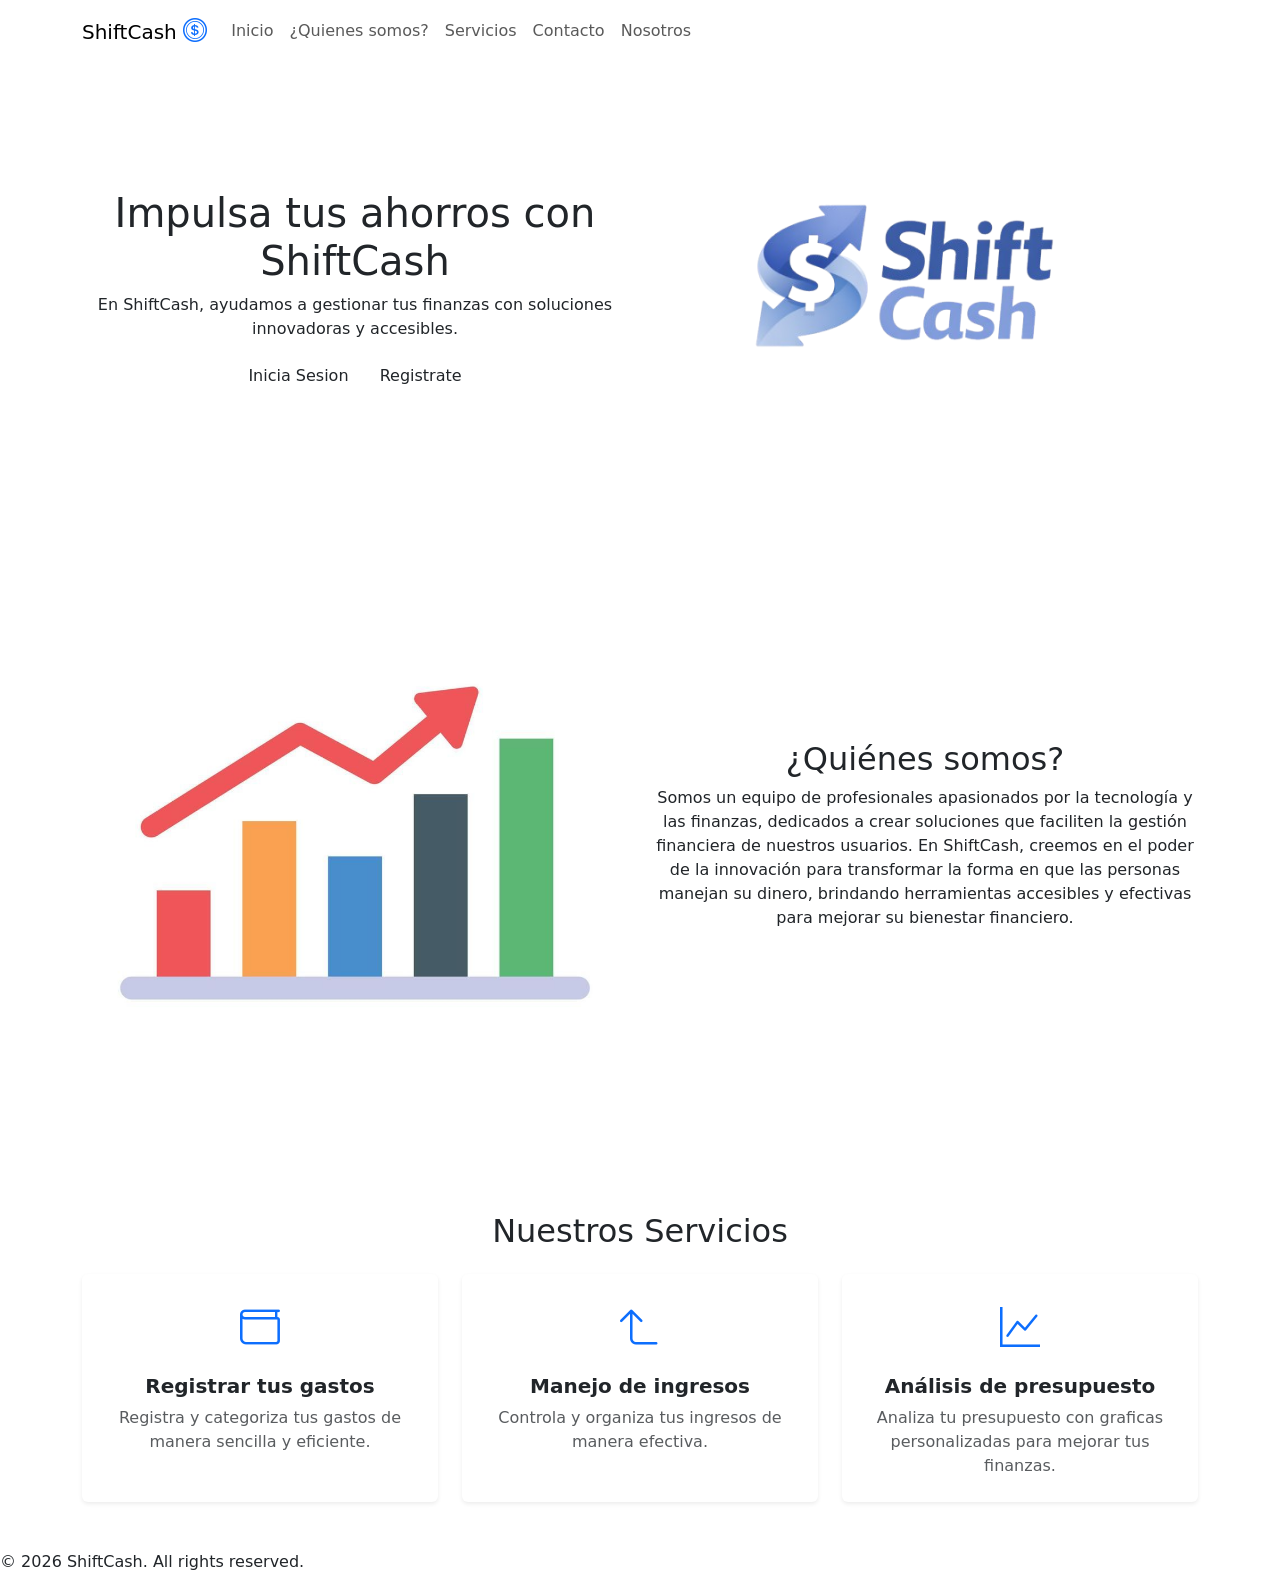
==== Index.html @ 9d37b16a "Pagina inicial, registro e inicio sesion" ====
<!DOCTYPE html>
<html lang="en">
<head>
    <head>
    <meta charset="UTF-8">
    <meta name="viewport" content="width=device-width, initial-scale=1.0">
    <title>ShiftCash</title>

    <!-- Bootstrap CSS (primero) -->
    <link href="https://cdn.jsdelivr.net/npm/bootstrap@5.3.3/dist/css/bootstrap.min.css" rel="stylesheet">
    <!-- Google Fonts -->
    <link href="https://fonts.googleapis.com/css2?family=Syne:wght@700;800&family=DM+Sans:wght@300;400;500&display=swap" rel="stylesheet">
    <!-- Bootstrap Icons -->
    <link href="https://cdn.jsdelivr.net/npm/bootstrap-icons@1.11.0/font/bootstrap-icons.css" rel="stylesheet">

    <!-- Tus estilos DESPUÉS de Bootstrap -->
    <link href="css/index.css" rel="stylesheet">
</head>

</head>
<body>


     <!--- Navbar -->
  <nav class="navbar navbar-expand-lg">
    <div class="container">
      <a class="navbar-brand" href="#">Shift<span id="cash">Cash </span> <i class="bi bi-coin fs-4 text-primary" ></i></a> 
       <button class="navbar-toggler" type="button" data-bs-toggle="collapse" data-bs-target="#navbarNav" aria-controls="navbarNav" aria-expanded="false" aria-label="Toggle navigation">
        <span class="navbar-toggler-icon"></span>
      </button>
      <div class="collapse navbar-collapse" id="navbarNav">
        <ul class="navbar-nav"> 
          <li class="nav-item">
            <a class="nav-link" href="#hero">Inicio</a>
          </li>
          <li class="nav-item">
            <a class="nav-link" href="#somos">¿Quienes somos?</a>
          </li>
          <li class="nav-item">
            <a class="nav-link" href="#servicios">Servicios</a>
          </li>
          <li class="nav-item">
            <a class="nav-link" href="#contacto">Contacto</a>
          </li>
          <li class="nav-item">
            <a class="nav-link" href="#footer">Nosotros</a>
          </li>
        </ul>
      </div>
    </div>
  </nav>




    <main>
        
    <!-- hero section -->
     <section class="hero-section" id="hero"> 
      
      <div class="container py-5">
        <div class="row align-items-center text-center">
          <div class="col-md-6 py-5">
            <h1>Impulsa tus ahorros con ShiftCash</h1>
            <p>En ShiftCash, ayudamos a gestionar tus finanzas con soluciones innovadoras y accesibles.</p>
            <a target="_blank" href="inicio-sesion.html" class="btn" id="btn-iniciar-sesion">Inicia Sesion</a>
             <a target="_blank" href="registrarse.html" class="btn" id="btn-registrarse">Registrate</a>
          </div>
          <div class="col-md-6">
            <img id="logo" src="images/Logo-sinFondo.png" alt="Shift Cash" class="img-fluid">
          </div>
        </div>
      </div>
    </section>


     <!-- quienes somos -->
     <section id="somos" class="somos-section py-5">
      <div class="container">
        <div class="row align-items-center text-center">
          <div class="col-md-6">
            <!-- grafica de barras aqui-->
             <img id="grafica" src="images/Grafica.jpg" alt="Grafica de barras" class="img-fluid">
          </div>
          <div class="col-md-6 py-5">
            <h2>¿Quiénes somos?</h2>
            <p>Somos un equipo de profesionales apasionados por la tecnología y las finanzas, dedicados a crear soluciones que faciliten la gestión financiera de nuestros usuarios. En ShiftCash, creemos en el poder de la innovación para transformar la forma en que las personas manejan su dinero, brindando herramientas accesibles y efectivas para mejorar su bienestar financiero.</p>
          </div>
        </div>
      </div>
    </section>



    <!-- Sección de servicios -->
     <section class="services-section py-5" id="servicios">
      <div class="container">
        <h2 class="text-center mb-4">Nuestros Servicios</h2>
        <div class="row row-cols-1 row-cols-md-3 g-4">
          
 
          <!-- Servicio 1 card -->
           <div class="col">
          <div class="card h-100 border-0 shadow-sm card-hover">
            <div class="card-body text-center p-4">
              <div class="icon-box mb-3">
                <i class="bi bi-wallet fs-1 text-primary"></i>
              </div>
              <h5 class="card-title fw-bold">Registrar tus gastos</h5>
              <p class="card-text text-muted">
                Registra y categoriza tus gastos de manera sencilla y eficiente.
              </p>
            </div>
          </div>
        </div>


        <!-- Servicio 2 card -->
         <div class="col">
          <div class="card h-100 border-0 shadow-sm card-hover">
            <div class="card-body text-center p-4">
              <div class="icon-box mb-3">
                <i class="bi bi-arrow-90deg-up fs-1 text-primary"></i>
              </div>
              <h5 class="card-title fw-bold">Manejo de ingresos</h5>
              <p class="card-text text-muted">
                Controla y organiza tus ingresos de manera efectiva.
              </p>
            </div>
          </div>
        </div>

        <!-- Servicio 3 card -->
         <div class="col">
          <div class="card h-100 border-0 shadow-sm card-hover">
            <div class="card-body text-center p-4">
              <div class="icon-box mb-3">
                <i class="bi bi-graph-up fs-1 text-primary"></i>
              </div>
              <h5 class="card-title fw-bold">Análisis de presupuesto</h5>
              <p class="card-text text-muted">
                Analiza tu presupuesto con graficas personalizadas para mejorar tus finanzas.
              </p>
            </div>
          </div>
        </div>
          </div>

      </div>
     </section>




    </main>

    <footer>
        <p>&copy; 2026 ShiftCash. All rights reserved.</p>
    </footer>








 <script src="https://cdn.jsdelivr.net/npm/bootstrap@5.3.3/dist/js/bootstrap.bundle.min.js"></script>    
</body>

</html>
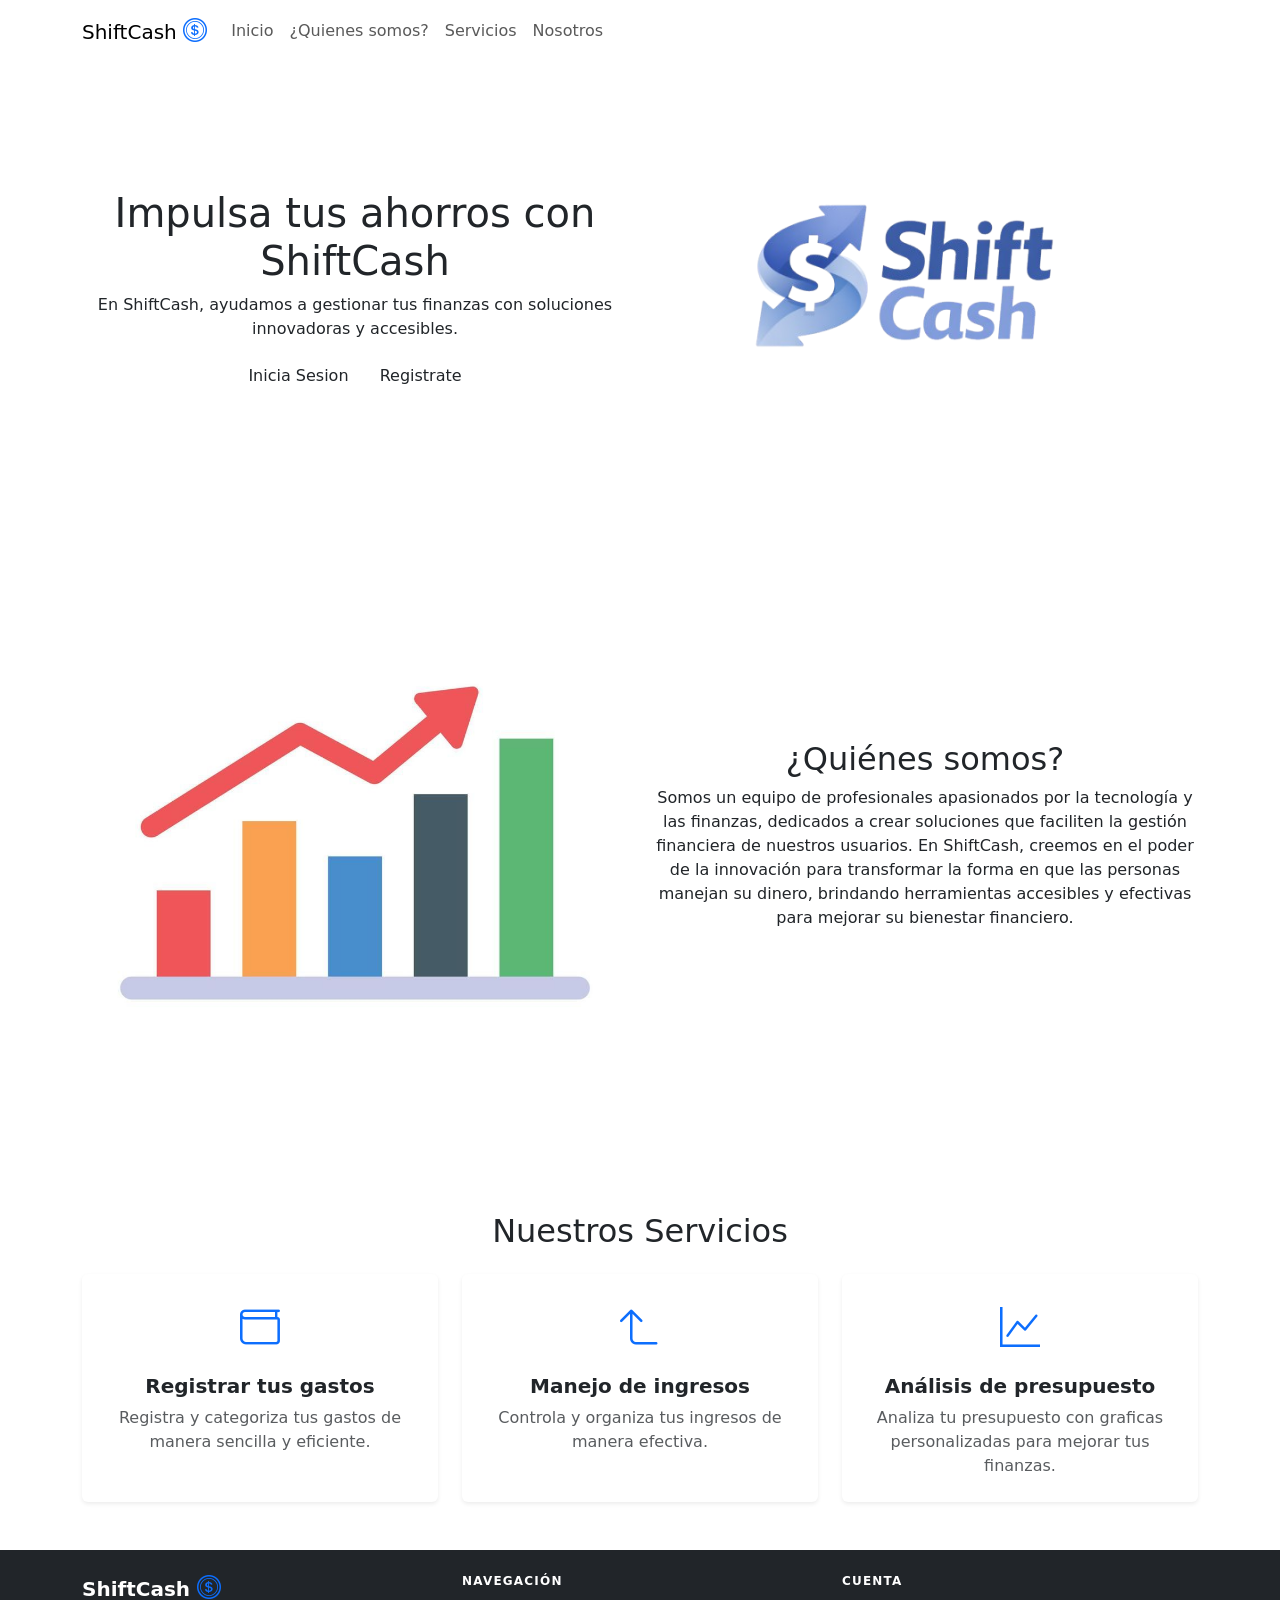
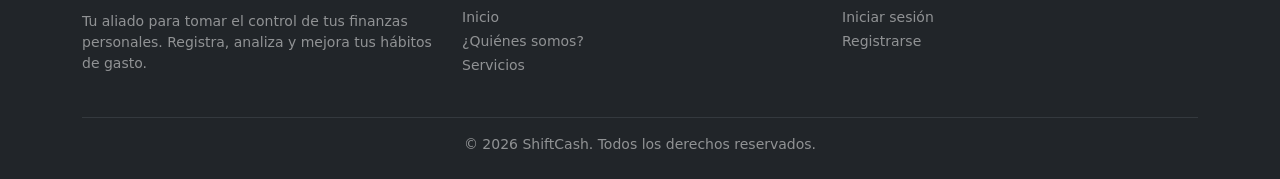
==== commit 40d24ce6: "Organizacion y registro" ====
--- a/Index.html
+++ b/Index.html
@@ -14,7 +14,7 @@
     <link href="https://cdn.jsdelivr.net/npm/bootstrap-icons@1.11.0/font/bootstrap-icons.css" rel="stylesheet">
 
     <!-- Tus estilos DESPUÉS de Bootstrap -->
-    <link href="css/index.css" rel="stylesheet">
+    <link href="css/global.css" rel="stylesheet">
 </head>
 
 </head>
@@ -38,9 +38,6 @@
           </li>
           <li class="nav-item">
             <a class="nav-link" href="#servicios">Servicios</a>
-          </li>
-          <li class="nav-item">
-            <a class="nav-link" href="#contacto">Contacto</a>
           </li>
           <li class="nav-item">
             <a class="nav-link" href="#footer">Nosotros</a>
@@ -63,8 +60,8 @@
           <div class="col-md-6 py-5">
             <h1>Impulsa tus ahorros con ShiftCash</h1>
             <p>En ShiftCash, ayudamos a gestionar tus finanzas con soluciones innovadoras y accesibles.</p>
-            <a target="_blank" href="inicio-sesion.html" class="btn" id="btn-iniciar-sesion">Inicia Sesion</a>
-             <a target="_blank" href="registrarse.html" class="btn" id="btn-registrarse">Registrate</a>
+            <a target="_blank" href="login.html" class="btn" id="btn-iniciar-sesion">Inicia Sesion</a>
+             <a target="_blank" href="registro.html" class="btn" id="btn-registrarse">Registrate</a>
           </div>
           <div class="col-md-6">
             <img id="logo" src="images/Logo-sinFondo.png" alt="Shift Cash" class="img-fluid">
@@ -154,9 +151,44 @@
 
     </main>
 
-    <footer>
-        <p>&copy; 2026 ShiftCash. All rights reserved.</p>
-    </footer>
+     <footer class="bg-dark text-white py-4" id="footer">
+  <div class="container">
+
+    <div class="row g-4 mb-4">
+
+      <div class="col-md-4">
+        <h5 class="fw-bold">Shift<span id="cash">Cash</span> <i class="bi bi-coin fs-4 text-primary"></i></h5>
+        <p class="text-white-50 small mt-2">
+          Tu aliado para tomar el control de tus finanzas personales. Registra, analiza y mejora tus hábitos de gasto.
+        </p>
+      </div>
+
+      <div class="col-md-4">
+        <h6 class="fw-bold text-uppercase mb-3" style="font-size: 0.75rem; letter-spacing: 0.1em;">Navegación</h6>
+        <ul class="list-unstyled">
+          <li><a href="#hero" class="text-white-50 text-decoration-none small">Inicio</a></li>
+          <li><a href="#somos" class="text-white-50 text-decoration-none small">¿Quiénes somos?</a></li>
+          <li><a href="#servicios" class="text-white-50 text-decoration-none small">Servicios</a></li>
+        </ul>
+      </div>
+
+      <div class="col-md-4">
+        <h6 class="fw-bold text-uppercase mb-3" style="font-size: 0.75rem; letter-spacing: 0.1em;">Cuenta</h6>
+        <ul class="list-unstyled">
+          <li><a href="login.html"      class="text-white-50 text-decoration-none small">Iniciar sesión</a></li>
+          <li><a href="registro.html"   class="text-white-50 text-decoration-none small">Registrarse</a></li>
+        </ul>
+      </div>
+
+    </div>
+
+    <hr class="border-secondary">
+    <p class="text-center text-white-50 small mb-0">
+      &copy; 2026 ShiftCash. Todos los derechos reservados.
+    </p>
+
+  </div>
+</footer>
 
 
 
